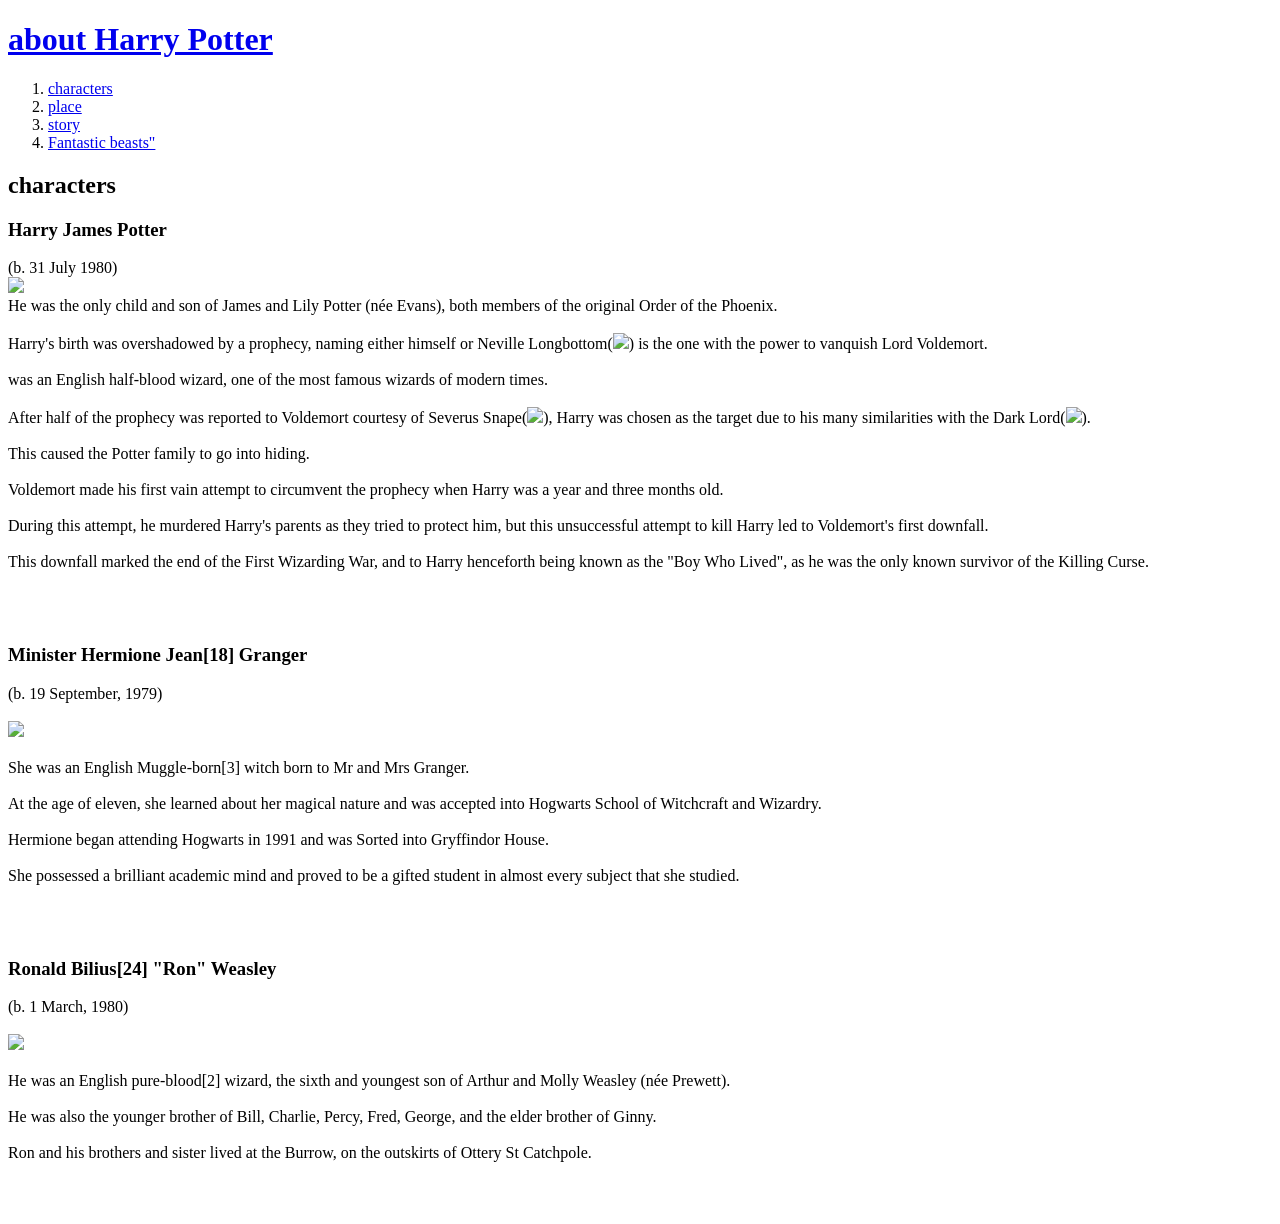
==== 1.html @ 0057a91b "first version" ====
<!doctype html>
<html>
 <head>
   <title>about Harry Potter!</title>
  <meta charset="utf-8">
 </head>
 <body>
   <h1><a href="index.html">about Harry Potter</a></h1>
  <ol>
    <li><a href="1.html">characters</a>
    <li><a href="2.html">place</a>
    <li><a href="3.html">story</a>
    <li><a href="4.html">Fantastic beasts"</a>
  </ol>
    <h2>characters</h2>
         <h3>Harry James Potter</h3> (b. 31 July 1980)<br>
    <img src="hp.jpg" width="10%"><br>
    He was the only child and son of James and Lily Potter (née Evans), both members of the original Order of the Phoenix.<br><br>
    Harry's birth was overshadowed by a prophecy, naming either himself or Neville Longbottom(<img src="nevil.jpg" width="7%">) is the one with the power to vanquish Lord Voldemort.<br><br>
    was an English half-blood wizard, one of the most famous wizards of modern times.<br><br>
    After half of the prophecy was reported to Voldemort courtesy of Severus Snape(<img src="svr.jpg" width="5%">), Harry was chosen as the target due to his many similarities with the Dark Lord(<img src="vldmrt.jpg" width="5%">).<br><br>
    This caused the Potter family to go into hiding.<br><br>
    Voldemort made his first vain attempt to circumvent the prophecy when Harry was a year and three months old.<br><br>
    During this attempt, he murdered Harry's parents as they tried to protect him, but this unsuccessful attempt to kill Harry led to Voldemort's first downfall.<br><br>
    This downfall marked the end of the First Wizarding War, and to Harry henceforth being known as the "Boy Who Lived", as he was the only known survivor of the Killing Curse.<br><br><br><br>
         <h3>Minister Hermione Jean[18] Granger</h3> (b. 19 September, 1979)<br><br>
    <img src="hrm.jpg" width="10%"><br><br>
    She was an English Muggle-born[3] witch born to Mr and Mrs Granger.<br><br>
    At the age of eleven, she learned about her magical nature and was accepted into Hogwarts School of Witchcraft and Wizardry.<br><br>
    Hermione began attending Hogwarts in 1991 and was Sorted into Gryffindor House.<br><br>
    She possessed a brilliant academic mind and proved to be a gifted student in almost every subject that she studied.<br><br><br><br>
         <h3>Ronald Bilius[24] "Ron" Weasley</h3> (b. 1 March, 1980)<br><br>
    <img src="rw.jpg" width="10%"><br><br>
    He was an English pure-blood[2] wizard, the sixth and youngest son of Arthur and Molly Weasley (née Prewett).<br><br>
    He was also the younger brother of Bill, Charlie, Percy, Fred, George, and the elder brother of Ginny.<br><br>
    Ron and his brothers and sister lived at the Burrow, on the outskirts of Ottery St Catchpole.<br><br><br><br>


  </body>
</html>
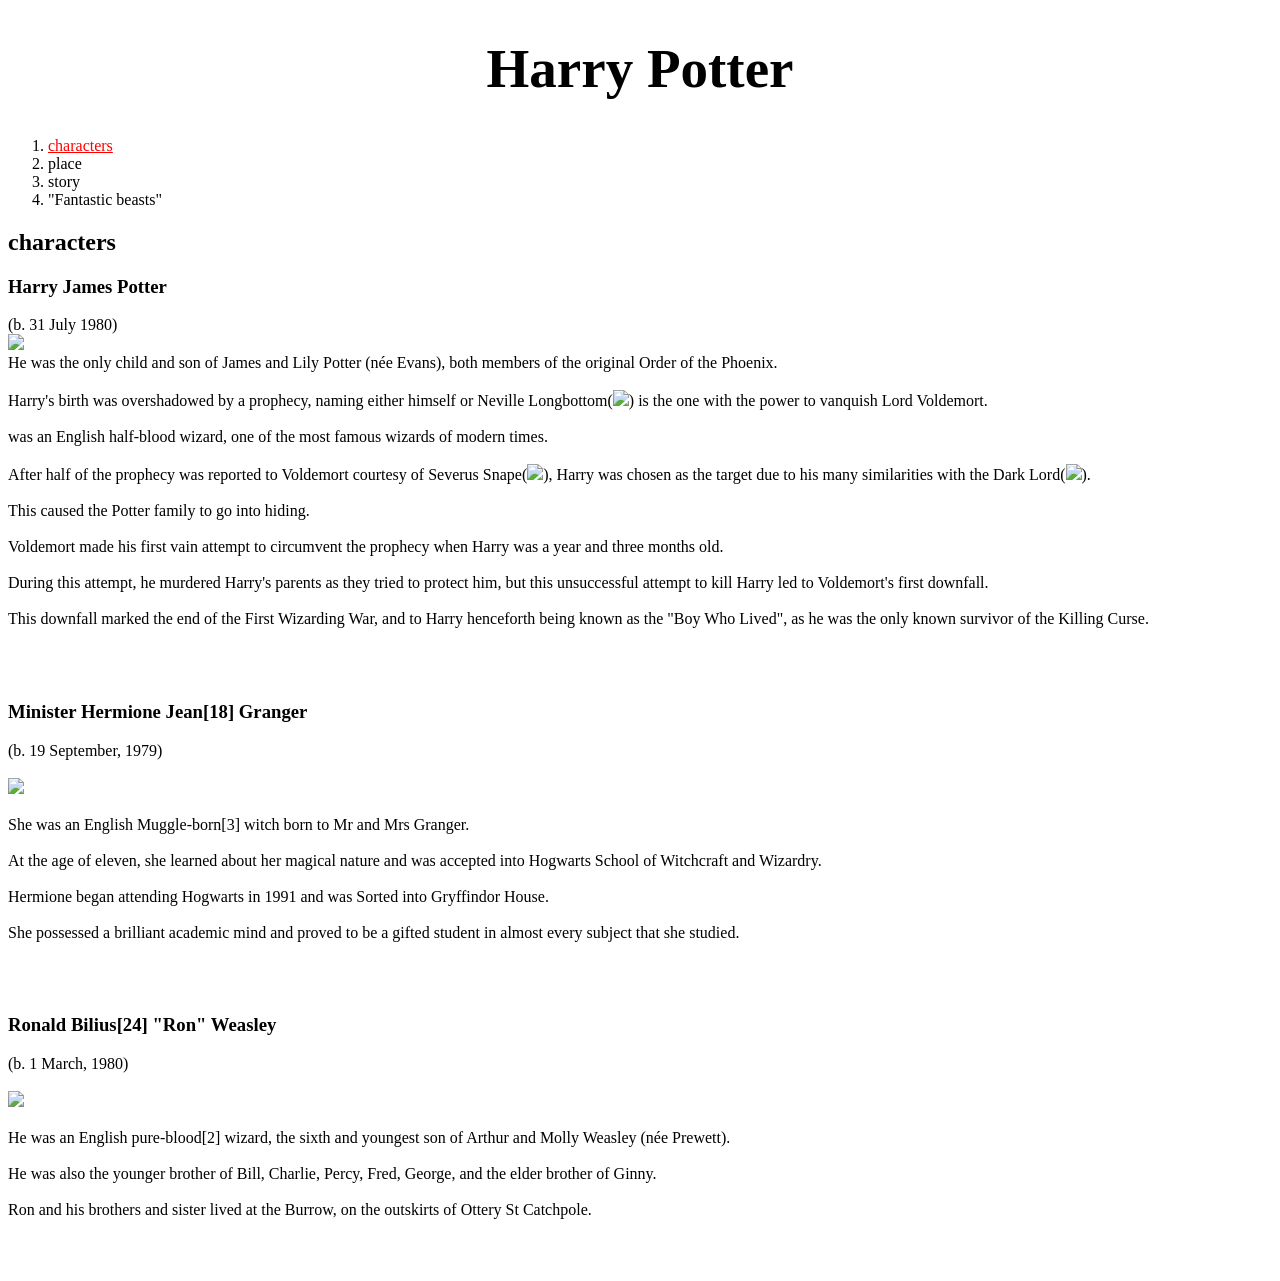
==== commit 914cdf1b: "web1 version 2" ====
--- a/1.html
+++ b/1.html
@@ -3,14 +3,28 @@
  <head>
    <title>about Harry Potter!</title>
   <meta charset="utf-8">
+  <style>
+    strong {
+      color:orange
+    }
+    h1 {
+      font-size:55px;
+      text-align: center;
+    }
+    a {
+      color:black;
+      text-decoration:none;
+    }
+  </style>
  </head>
  <body>
-   <h1><a href="index.html">about Harry Potter</a></h1>
+   <h1><a href="index.html">Harry Potter</a></h1>
   <ol>
-    <li><a href="1.html">characters</a>
+    <li><a href="1.html"
+    style="color:red;text-decoration:underline">characters</a>
     <li><a href="2.html">place</a>
     <li><a href="3.html">story</a>
-    <li><a href="4.html">Fantastic beasts"</a>
+    <li><a href="4.html">"Fantastic beasts"</a>
   </ol>
     <h2>characters</h2>
          <h3>Harry James Potter</h3> (b. 31 July 1980)<br>
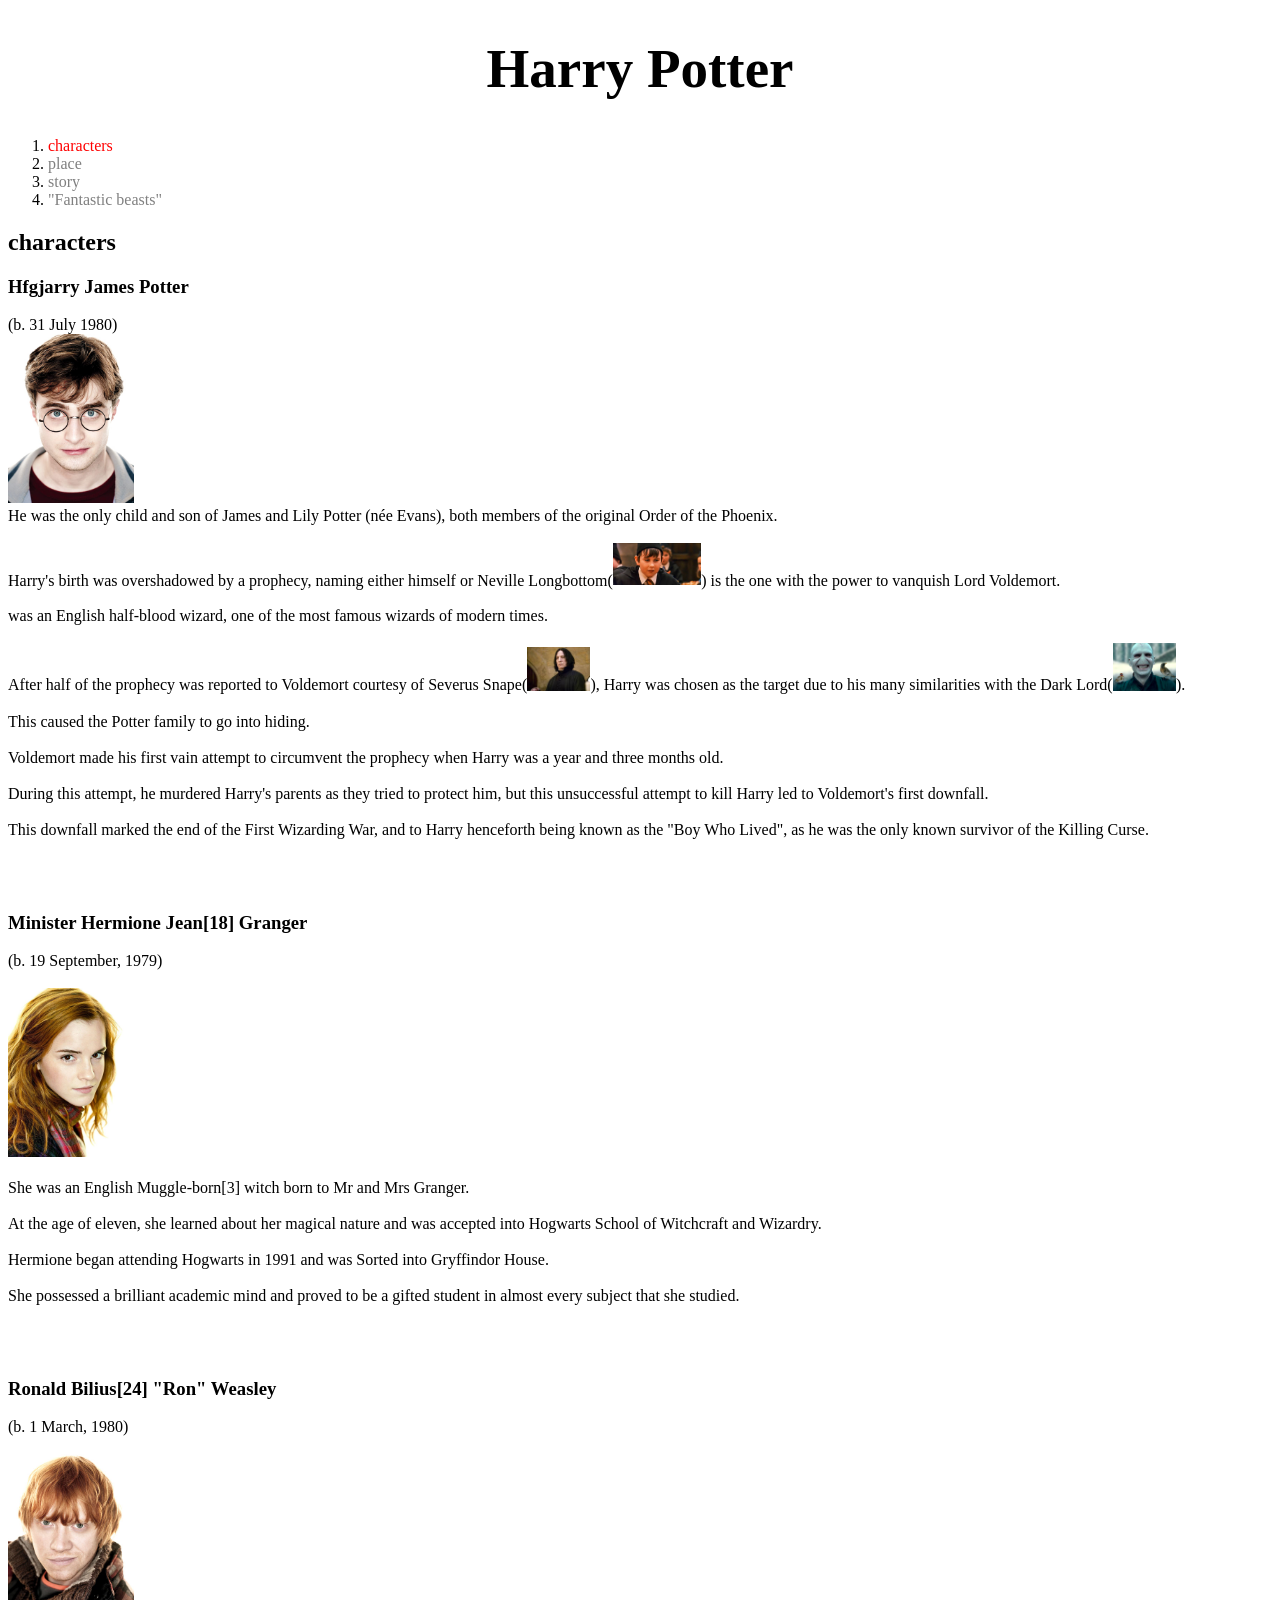
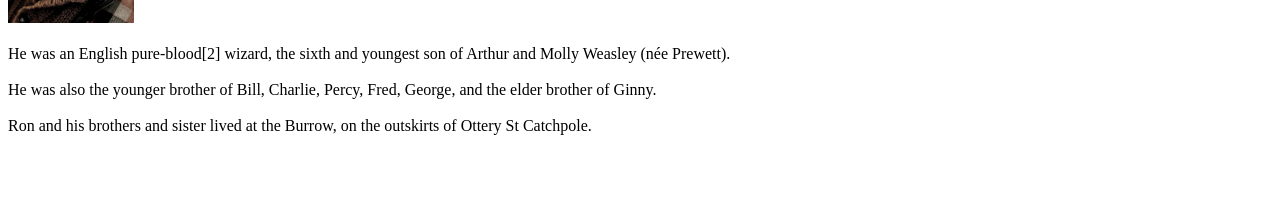
==== commit 46cc0119: "version 3 about Harry Potter" ====
--- a/1.html
+++ b/1.html
@@ -15,19 +15,24 @@
       color:black;
       text-decoration:none;
     }
+    .saw {
+      color:gray;
+    }
+    #active {
+      color:red
+    }
   </style>
  </head>
  <body>
    <h1><a href="index.html">Harry Potter</a></h1>
   <ol>
-    <li><a href="1.html"
-    style="color:red;text-decoration:underline">characters</a>
-    <li><a href="2.html">place</a>
-    <li><a href="3.html">story</a>
-    <li><a href="4.html">"Fantastic beasts"</a>
+    <li><a href="1.html" class="saw" id="active">characters</a>
+    <li><a href="2.html" class="saw">place</a>
+    <li><a href="3.html" class="saw">story</a>
+    <li><a href="4.html" class="saw">"Fantastic beasts"</a>
   </ol>
     <h2>characters</h2>
-         <h3>Harry James Potter</h3> (b. 31 July 1980)<br>
+         <h3>Hfgjarry James Potter</h3> (b. 31 July 1980)<br>
     <img src="hp.jpg" width="10%"><br>
     He was the only child and son of James and Lily Potter (née Evans), both members of the original Order of the Phoenix.<br><br>
     Harry's birth was overshadowed by a prophecy, naming either himself or Neville Longbottom(<img src="nevil.jpg" width="7%">) is the one with the power to vanquish Lord Voldemort.<br><br>
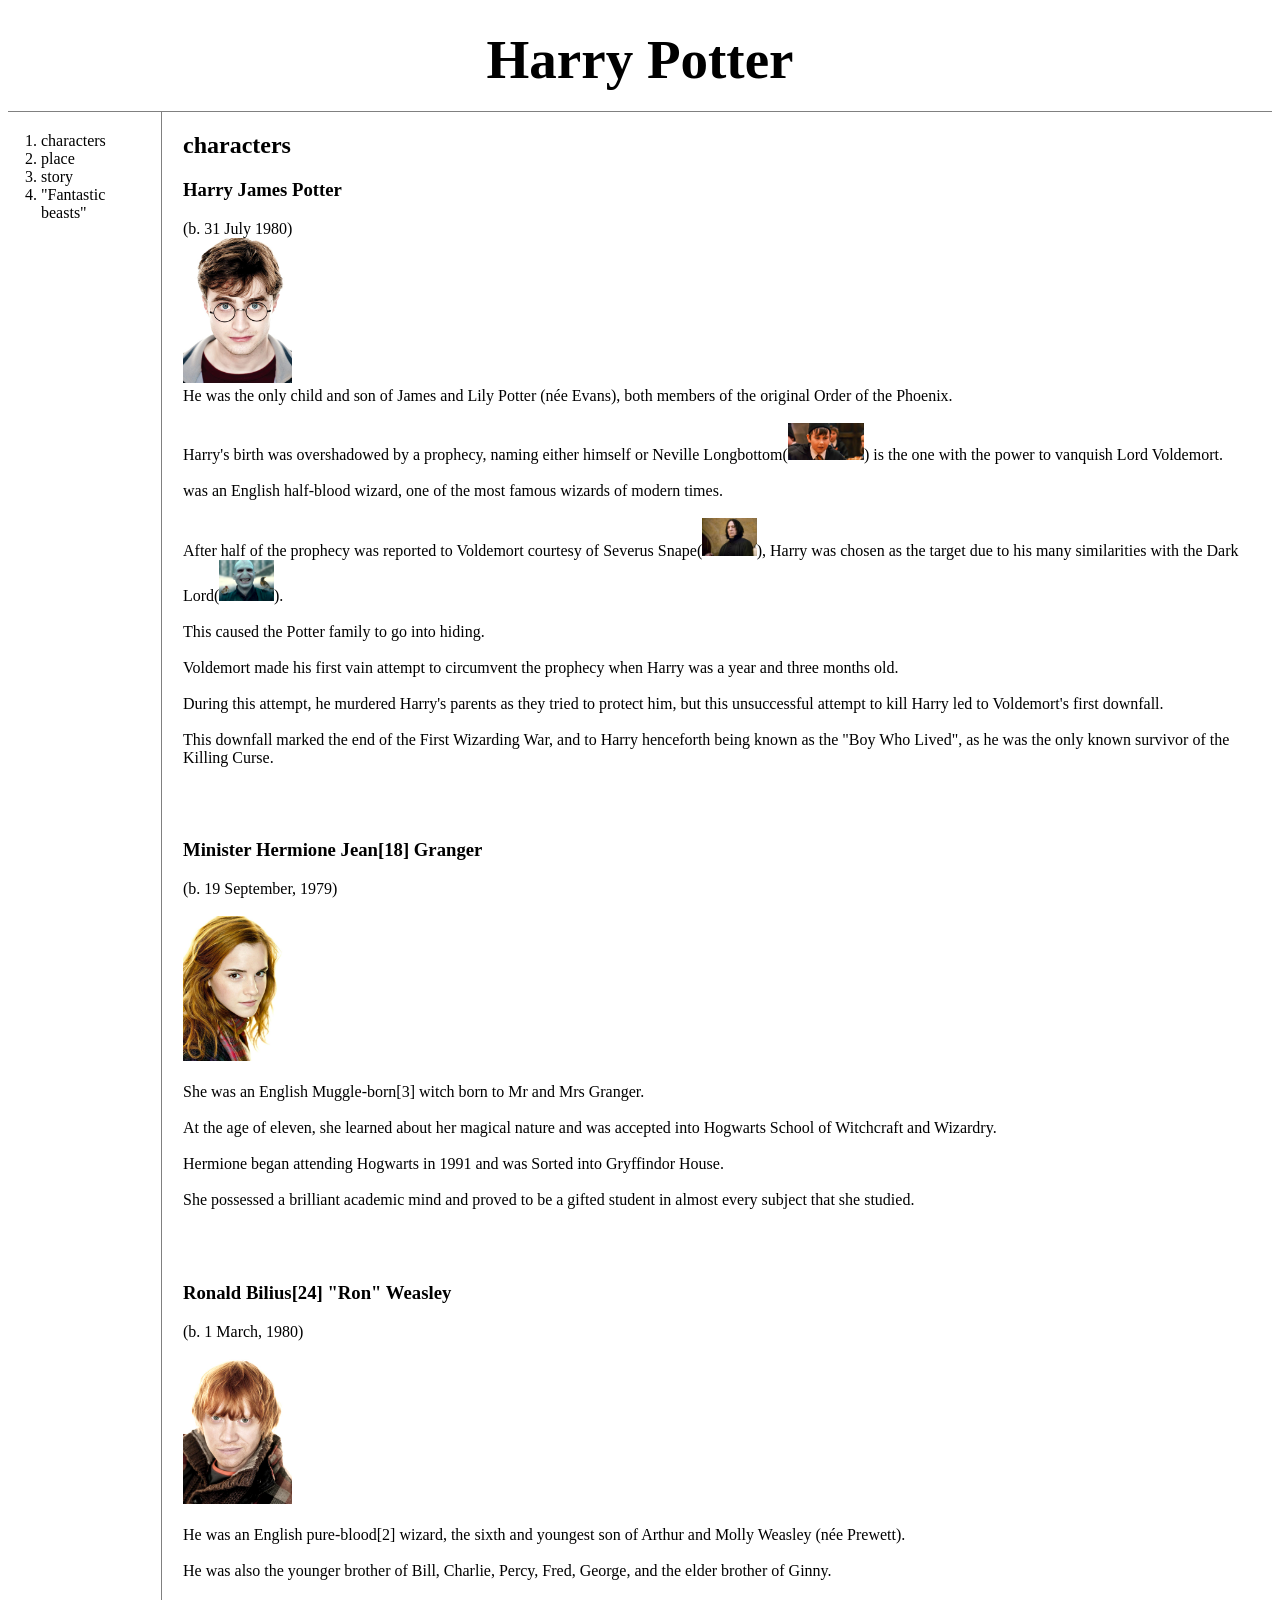
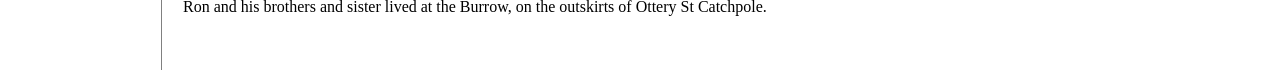
==== commit ae5eea55: "version 4 about harry potter" ====
--- a/1.html
+++ b/1.html
@@ -3,57 +3,41 @@
  <head>
    <title>about Harry Potter!</title>
   <meta charset="utf-8">
-  <style>
-    strong {
-      color:orange
-    }
-    h1 {
-      font-size:55px;
-      text-align: center;
-    }
-    a {
-      color:black;
-      text-decoration:none;
-    }
-    .saw {
-      color:gray;
-    }
-    #active {
-      color:red
-    }
-  </style>
+  <link rel="stylesheet" href="style.css">
  </head>
  <body>
    <h1><a href="index.html">Harry Potter</a></h1>
-  <ol>
-    <li><a href="1.html" class="saw" id="active">characters</a>
-    <li><a href="2.html" class="saw">place</a>
-    <li><a href="3.html" class="saw">story</a>
-    <li><a href="4.html" class="saw">"Fantastic beasts"</a>
-  </ol>
-    <h2>characters</h2>
-         <h3>Hfgjarry James Potter</h3> (b. 31 July 1980)<br>
-    <img src="hp.jpg" width="10%"><br>
-    He was the only child and son of James and Lily Potter (née Evans), both members of the original Order of the Phoenix.<br><br>
-    Harry's birth was overshadowed by a prophecy, naming either himself or Neville Longbottom(<img src="nevil.jpg" width="7%">) is the one with the power to vanquish Lord Voldemort.<br><br>
-    was an English half-blood wizard, one of the most famous wizards of modern times.<br><br>
-    After half of the prophecy was reported to Voldemort courtesy of Severus Snape(<img src="svr.jpg" width="5%">), Harry was chosen as the target due to his many similarities with the Dark Lord(<img src="vldmrt.jpg" width="5%">).<br><br>
-    This caused the Potter family to go into hiding.<br><br>
-    Voldemort made his first vain attempt to circumvent the prophecy when Harry was a year and three months old.<br><br>
-    During this attempt, he murdered Harry's parents as they tried to protect him, but this unsuccessful attempt to kill Harry led to Voldemort's first downfall.<br><br>
-    This downfall marked the end of the First Wizarding War, and to Harry henceforth being known as the "Boy Who Lived", as he was the only known survivor of the Killing Curse.<br><br><br><br>
-         <h3>Minister Hermione Jean[18] Granger</h3> (b. 19 September, 1979)<br><br>
-    <img src="hrm.jpg" width="10%"><br><br>
-    She was an English Muggle-born[3] witch born to Mr and Mrs Granger.<br><br>
-    At the age of eleven, she learned about her magical nature and was accepted into Hogwarts School of Witchcraft and Wizardry.<br><br>
-    Hermione began attending Hogwarts in 1991 and was Sorted into Gryffindor House.<br><br>
-    She possessed a brilliant academic mind and proved to be a gifted student in almost every subject that she studied.<br><br><br><br>
-         <h3>Ronald Bilius[24] "Ron" Weasley</h3> (b. 1 March, 1980)<br><br>
-    <img src="rw.jpg" width="10%"><br><br>
-    He was an English pure-blood[2] wizard, the sixth and youngest son of Arthur and Molly Weasley (née Prewett).<br><br>
-    He was also the younger brother of Bill, Charlie, Percy, Fred, George, and the elder brother of Ginny.<br><br>
-    Ron and his brothers and sister lived at the Burrow, on the outskirts of Ottery St Catchpole.<br><br><br><br>
-
-
+  <div id="grid">
+    <ol>
+      <li><a href="1.html">characters</a>
+      <li><a href="2.html">place</a>
+      <li><a href="3.html">story</a>
+      <li><a href="4.html">"Fantastic beasts"</a>
+    </ol>
+    <div id="article">
+        <h2>characters</h2>
+             <h3>Harry James Potter</h3> (b. 31 July 1980)<br>
+        <img src="hp.jpg" width="10%"><br>
+        He was the only child and son of James and Lily Potter (née Evans), both members of the original Order of the Phoenix.<br><br>
+        Harry's birth was overshadowed by a prophecy, naming either himself or Neville Longbottom(<img src="nevil.jpg" width="7%">) is the one with the power to vanquish Lord Voldemort.<br><br>
+        was an English half-blood wizard, one of the most famous wizards of modern times.<br><br>
+        After half of the prophecy was reported to Voldemort courtesy of Severus Snape(<img src="svr.jpg" width="5%">), Harry was chosen as the target due to his many similarities with the Dark Lord(<img src="vldmrt.jpg" width="5%">).<br><br>
+        This caused the Potter family to go into hiding.<br><br>
+        Voldemort made his first vain attempt to circumvent the prophecy when Harry was a year and three months old.<br><br>
+        During this attempt, he murdered Harry's parents as they tried to protect him, but this unsuccessful attempt to kill Harry led to Voldemort's first downfall.<br><br>
+        This downfall marked the end of the First Wizarding War, and to Harry henceforth being known as the "Boy Who Lived", as he was the only known survivor of the Killing Curse.<br><br><br><br>
+             <h3>Minister Hermione Jean[18] Granger</h3> (b. 19 September, 1979)<br><br>
+        <img src="hrm.jpg" width="10%"><br><br>
+        She was an English Muggle-born[3] witch born to Mr and Mrs Granger.<br><br>
+        At the age of eleven, she learned about her magical nature and was accepted into Hogwarts School of Witchcraft and Wizardry.<br><br>
+        Hermione began attending Hogwarts in 1991 and was Sorted into Gryffindor House.<br><br>
+        She possessed a brilliant academic mind and proved to be a gifted student in almost every subject that she studied.<br><br><br><br>
+             <h3>Ronald Bilius[24] "Ron" Weasley</h3> (b. 1 March, 1980)<br><br>
+        <img src="rw.jpg" width="10%"><br><br>
+        He was an English pure-blood[2] wizard, the sixth and youngest son of Arthur and Molly Weasley (née Prewett).<br><br>
+        He was also the younger brother of Bill, Charlie, Percy, Fred, George, and the elder brother of Ginny.<br><br>
+        Ron and his brothers and sister lived at the Burrow, on the outskirts of Ottery St Catchpole.<br><br><br><br>
+    </div>
+  </div>
   </body>
 </html>
--- a/style.css
+++ b/style.css
@@ -0,0 +1,46 @@
+<style>
+ body{
+  margin:0;
+}
+ strong {
+  color:orange
+}
+ h1 {
+  font-size:55px;
+  text-align: center;
+  border-bottom: 1px solid gray;
+  margin:0;
+  padding: 20px;
+}
+ a {
+  color:black;
+  text-decoration:none;
+}
+ ol{
+  border-right: 1px solid gray;
+  width: 100px;
+  margin:0;
+  padding:20px;
+}
+ #grid ol{
+  padding-left: 33px
+}
+ #grid {
+  display:grid;
+  grid-template-columns: 150px 1fr;
+}
+ #grid #article {
+  padding-left: 25px;
+}
+ @media(max-width:800px){
+  #grid {
+    display:block;
+  }
+  ol{
+    border-right:none;
+  }
+  h1 {
+    border-bottom: none;
+  }
+}
+</style>
